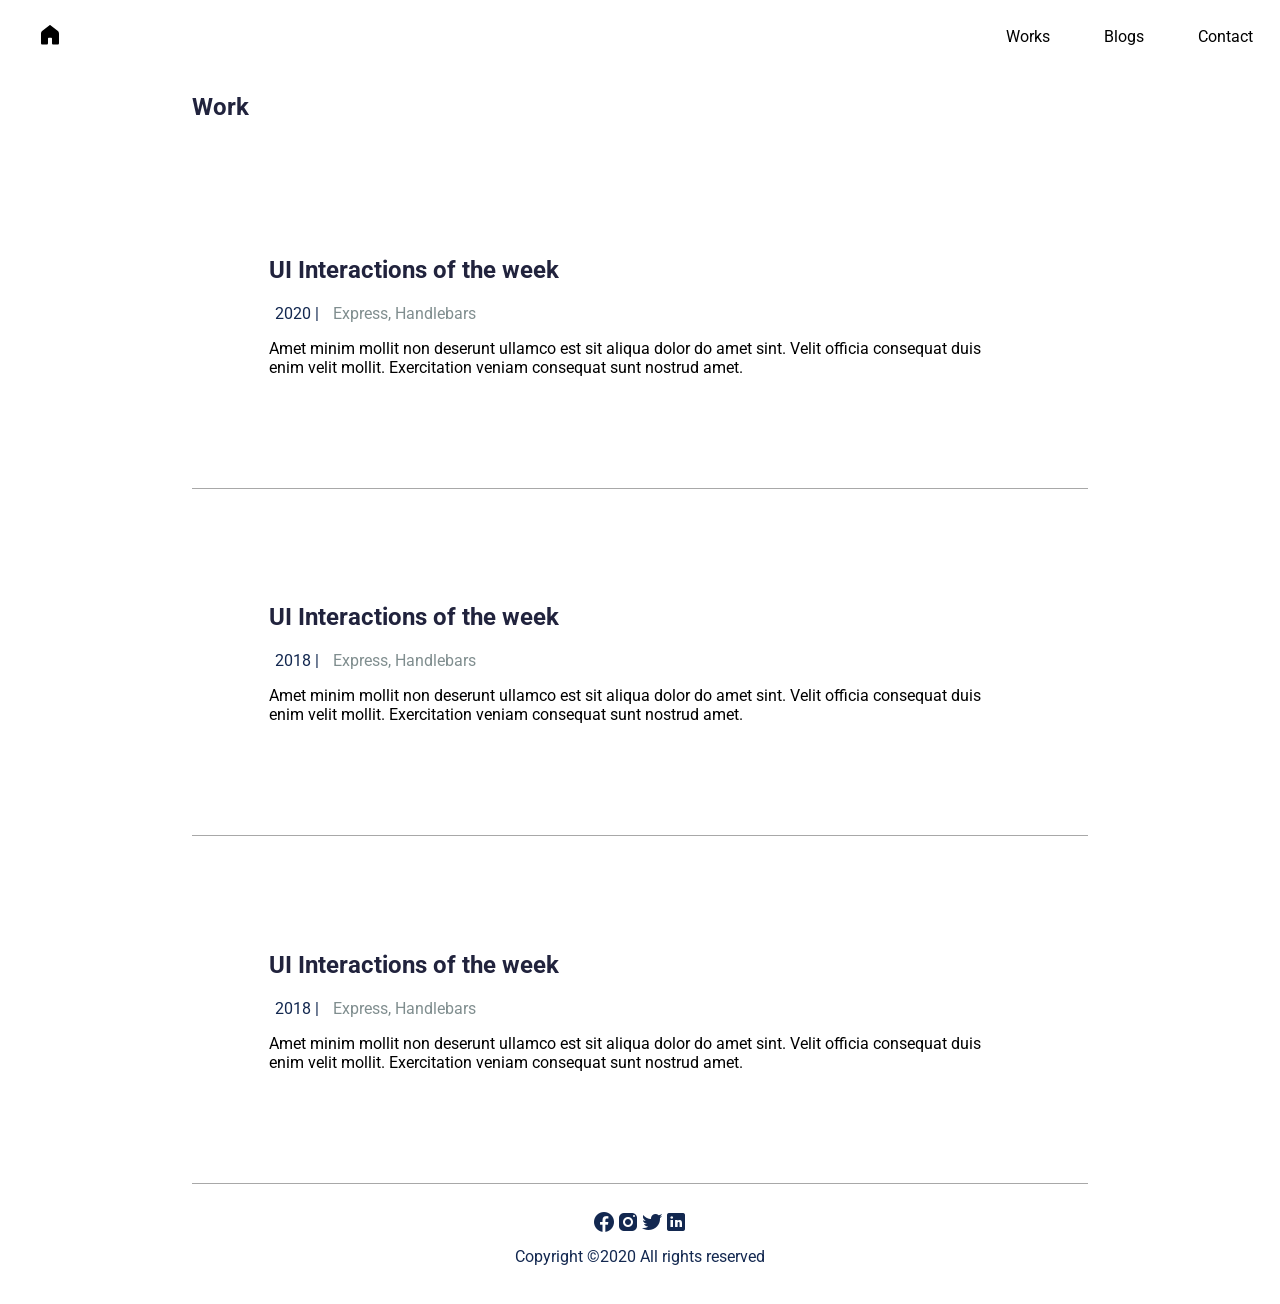
==== blogs.html @ 9afa672a "feat: first responsive sections at home page" ====
<!doctype html>
<html lang="en">
    <head>
        <meta charset="UTF-8" />
        <meta name="viewport" content="width=device-width, initial-scale=1.0" />
        <link rel="stylesheet" href="styles.css" />
        <link rel="preconnect" href="https://fonts.googleapis.com" />
        <link rel="preconnect" href="https://fonts.gstatic.com" crossorigin />
        <link
            href="https://fonts.googleapis.com/css2?family=Roboto:wght@400;500;700&display=swap"
            rel="stylesheet"
        />
        <title>John - Designer</title>
    </head>
    <body>
        <header>
            <a href="./index.html" class="home-icon">
                <img src="./img/logos/home.svg" alt="home" />
            </a>
            <nav>
                <ul>
                    <li>
                        <a href="./works.html">Works</a>
                    </li>
                    <li>
                        <a href="./blogs.html">Blogs</a>
                    </li>
                    <li>
                        <a href="#contact">Contact</a>
                    </li>
                </ul>
            </nav>
        </header>

        <section id="featured-works">
            <div class="section-headers">
                <h1>Work</h1>
            </div>
            <div class="blog-content-summary">
                <div class="content-summary-content">
                    <h1>UI Interactions of the week</h1>
                    <div class="content-summary-labels">
                        <span class="year">2020 |</span>
                        <span class="work-type">Express, Handlebars</span>
                    </div>
                    <p>
                        Amet minim mollit non deserunt ullamco est sit aliqua
                        dolor do amet sint. Velit officia consequat duis enim
                        velit mollit. Exercitation veniam consequat sunt nostrud
                        amet.
                    </p>
                </div>
            </div>
            <div class="blog-content-summary">
                <div class="content-summary-content">
                    <h1>UI Interactions of the week</h1>
                    <div class="content-summary-labels">
                        <span class="year">2018 |</span>
                        <span class="work-type">Express, Handlebars</span>
                    </div>
                    <p>
                        Amet minim mollit non deserunt ullamco est sit aliqua
                        dolor do amet sint. Velit officia consequat duis enim
                        velit mollit. Exercitation veniam consequat sunt nostrud
                        amet.
                    </p>
                </div>
            </div>
            <div class="blog-content-summary">
                <div class="content-summary-content">
                    <h1>UI Interactions of the week</h1>
                    <div class="content-summary-labels">
                        <span class="year">2018 |</span>
                        <span class="work-type">Express, Handlebars</span>
                    </div>
                    <p>
                        Amet minim mollit non deserunt ullamco est sit aliqua
                        dolor do amet sint. Velit officia consequat duis enim
                        velit mollit. Exercitation veniam consequat sunt nostrud
                        amet.
                    </p>
                </div>
            </div>
        </section>
        <footer>
            <div class="logos">
                <img src="img/logos/facebook.png" alt="facebook" />
                <img src="img/logos/instagram.png" alt="instagram" />
                <img src="img/logos/twitter.png" alt="twitter" />
                <img src="img/logos/linkedin.png" alt="linkedin" />
            </div>
            <span>Copyright ©2020 All rights reserved</span>
        </footer>
    </body>
</html>
---- styles.css ----
@import url("https://fonts.googleapis.com/css2?family=Roboto:wght@400;500;700&display=swap");

body {
    font-family: "Roboto", sans-serif;
    margin: 0;
}

h1 {
    color: #21233d;
}

h2 {
    color: #21233d;
}

header {
    display: flex;
    justify-content: space-between;
    align-items: center;
    height: max-content;
    padding-left: 3vw;
}

#landing {
    text-align: left;
    padding-left: 15vw;
    padding-right: 15vw;
    display: flex;
    align-items: center;
    height: calc(100vh - 8vh);
}

nav {
    height: 100%;

    ul {
        display: flex;
        justify-content: flex-end;
        list-style: none;
        margin: 0vw;
    }

    ul li {
        padding: 3vh;
    }
}

a {
    text-decoration: none;
    color: black;
}

a:hover {
    color: #ff6464;
}

a:selected {
    color: #ff6464;
}

.home-icon img {
    width: 24px;
    height: 24px;
}

.home-icon:hover img {
    filter: brightness(0) saturate(100%) invert(48%) sepia(79%) saturate(2476%)
        hue-rotate(336deg) brightness(100%) contrast(101%);
}

#landing-title-and-photo {
    display: flex;
    justify-content: space-around;

    #landing-title-subtitle {
        display: flex;
        flex-direction: column;
        width: 50%;
    }

    a {
        padding: 8px;
        border-radius: 7px;
        background-color: #ff6464;
        width: max-content;
        color: white;
    }
}

.circle-img {
    width: 280px;
    height: 280px;
    object-fit: cover;
    border-radius: 50%;
    align-self: center;
    box-shadow: -6px 10px 1px 2px #b6e5f07c;
}

.section-headers {
    display: flex;
    align-items: center;
    justify-content: space-between;
}

#recent-posts {
    padding-left: 15vw;
    padding-right: 15vw;
    background-color: #edf6f9;
    display: flex;
    flex-direction: column;

    a {
        color: #00a8cc;
    }

    #cards {
        display: flex;
    }
}

.post-card {
    background-color: white;
    padding: 3vw;
    margin: 1vw;
    border-radius: 10px;
}

#featured-works {
    padding-left: 15vw;
    padding-right: 15vw;
    display: flex;
    flex-direction: column;
}

.content-summary {
    display: flex;
    align-items: center;
    border-bottom: 1px solid rgb(168, 168, 168);
    padding: 3vw;
    height: 30vh;

    img {
        width: 20%;
        height: 80%;
        border-radius: 5px;
        object-fit: cover;
    }
    .content-summary-content {
        padding: 3vw;
        flex: 1;
        display: flex;
        flex-direction: column;

        .year {
            background-color: #132850;
            color: white;
            padding: 6px;
            border-radius: 20px;
        }

        .work-type {
            padding: 4px;
            color: rgb(128, 142, 143);
        }
    }
}

.blog-content-summary {
    display: flex;
    align-items: center;
    border-bottom: 1px solid rgb(168, 168, 168);
    padding: 3vw;
    height: 30vh;

    img {
        width: 20%;
        height: 80%;
        border-radius: 5px;
        object-fit: cover;
    }
    .content-summary-content {
        padding: 3vw;
        flex: 1;
        display: flex;
        flex-direction: column;

        .year {
            color: #132850;
            padding: 6px;
            border-radius: 20px;
        }

        .work-type {
            padding: 4px;
            color: rgb(128, 142, 143);
        }
    }
}

footer {
    display: flex;
    flex-direction: column;
    align-items: center;
    padding: 2vw;
    color: #132850;

    .logos {
        display: flex;
    }

    span {
        padding: 1vw;
        color: #132850;
    }
}

@media (orientation: portrait) {
    #landing {
        text-align: left;
        padding-left: 15vw;
        padding-right: 15vw;
        display: flex;
        align-items: center;
        flex-direction: column-reverse;
        height: calc(100vh - 8vh);
    }

    nav {
        height: 100%;

        ul {
            display: flex;
            justify-content: flex-end;
            list-style: none;
            margin: 0vw;
        }

        ul li {
            padding: 3vh;
        }
    }

    #landing-title-and-photo {
        display: flex;
        flex-direction: column-reverse;
        justify-content: space-around;

        #landing-title-subtitle {
            display: flex;
            flex-direction: column;
            width: 100%;
        }

        a {
            padding: 8px;
            border-radius: 7px;
            background-color: #ff6464;
            width: max-content;
            color: white;
        }
    }

    #cards {
        display: flex;
        flex-direction: column;
    }

    .content-summary {
        display: flex;
        align-items: center;
        border-bottom: 1px solid rgb(168, 168, 168);
        padding: 3vw;
        flex-direction: column;

        img {
            width: 20%;
            height: 80%;
            border-radius: 5px;
            object-fit: cover;
        }
        .content-summary-content {
            padding: 3vw;
            flex: 1;
            display: flex;
            flex-direction: column;

            .year {
                background-color: #132850;
                color: white;
                padding: 6px;
                border-radius: 20px;
            }

            .work-type {
                padding: 4px;
                color: rgb(128, 142, 143);
            }
        }
    }

    .blog-content-summary {
        display: flex;
        align-items: center;
        border-bottom: 1px solid rgb(168, 168, 168);
        padding: 3vw;
        flex-direction: column;

        img {
            width: 20%;
            height: 80%;
            border-radius: 5px;
            object-fit: cover;
        }
    }
}
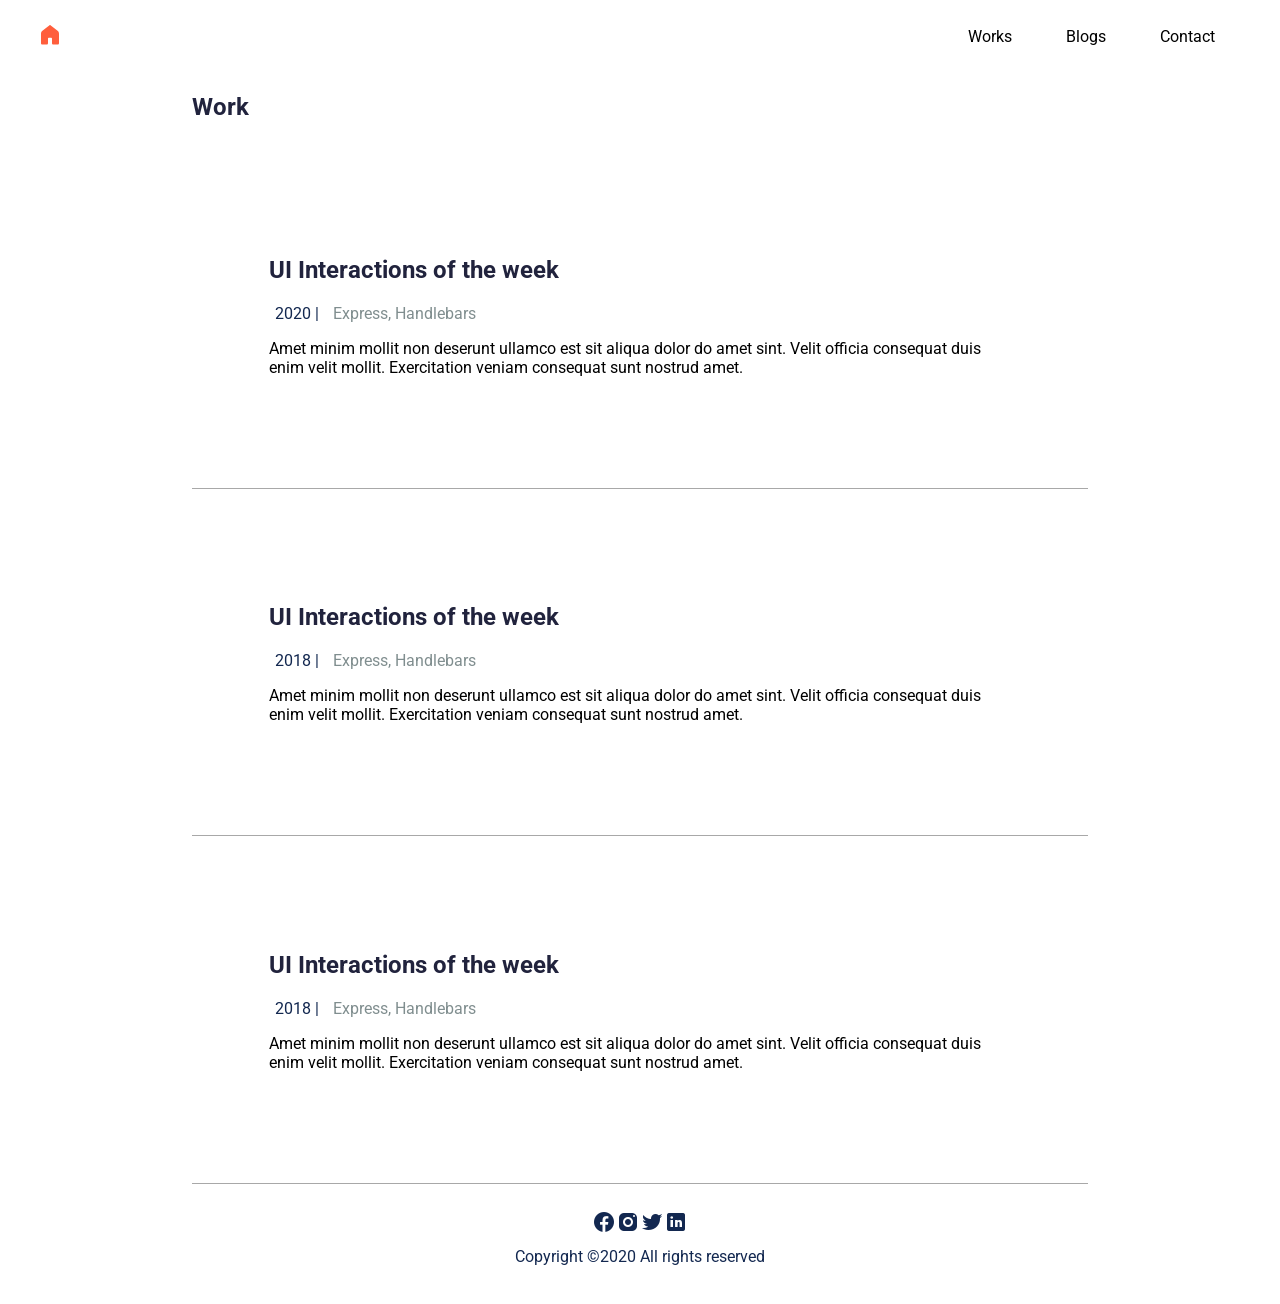
==== commit 76986d22: "feat: responsive navbar" ====
--- a/blogs.html
+++ b/blogs.html
@@ -10,14 +10,25 @@
             href="https://fonts.googleapis.com/css2?family=Roboto:wght@400;500;700&display=swap"
             rel="stylesheet"
         />
+        <script src="index.js"></script>
         <title>John - Designer</title>
     </head>
     <body>
-        <header>
+        <header class="site-header">
             <a href="./index.html" class="home-icon">
-                <img src="./img/logos/home.svg" alt="home" />
+                <img src="./img/logos/home.svg" alt="home" class="active"/>
             </a>
-            <nav>
+            <button
+                class="nav-toggle"
+                aria-expanded="false"
+                aria-controls="primary-nav"
+            >
+                <span class="sr-only">Menu</span>
+                <span class="bar"></span>
+                <span class="bar"></span>
+                <span class="bar"></span>
+            </button>
+            <nav id="primary-nav" class="site-nav">
                 <ul>
                     <li>
                         <a href="./works.html">Works</a>
--- a/styles.css
+++ b/styles.css
@@ -19,6 +19,35 @@
     align-items: center;
     height: max-content;
     padding-left: 3vw;
+    padding-right: 3vw;
+}
+
+.nav-toggle {
+    display: none;
+    background: transparent;
+    border: 0;
+    cursor: pointer;
+    padding: 1rem;
+}
+
+.nav-toggle .bar {
+    display: block;
+    width: 24px;
+    height: 2px;
+    margin: 4px 0;
+    background: #21233d;
+}
+
+.sr-only {
+    position: absolute;
+    width: 1px;
+    height: 1px;
+    padding: 0;
+    margin: -1px;
+    overflow: hidden;
+    clip: rect(0, 0, 0, 0);
+    white-space: nowrap;
+    border: 0;
 }
 
 #landing {
@@ -50,11 +79,11 @@
     color: black;
 }
 
+a.active {
+    color: #ff6464;
+}
+
 a:hover {
-    color: #ff6464;
-}
-
-a:selected {
     color: #ff6464;
 }
 
@@ -64,6 +93,11 @@
 }
 
 .home-icon:hover img {
+    filter: brightness(0) saturate(100%) invert(48%) sepia(79%) saturate(2476%)
+        hue-rotate(336deg) brightness(100%) contrast(101%);
+}
+
+.home-icon img.active {
     filter: brightness(0) saturate(100%) invert(48%) sepia(79%) saturate(2476%)
         hue-rotate(336deg) brightness(100%) contrast(101%);
 }
@@ -108,6 +142,7 @@
     background-color: #edf6f9;
     display: flex;
     flex-direction: column;
+    padding-bottom: 7vh;
 
     a {
         color: #00a8cc;
@@ -140,11 +175,12 @@
     height: 30vh;
 
     img {
-        width: 20%;
-        height: 80%;
+        width: 25vh;
+        height: 20vh;
         border-radius: 5px;
         object-fit: cover;
     }
+
     .content-summary-content {
         padding: 3vw;
         flex: 1;
@@ -174,7 +210,7 @@
 
     img {
         width: 20%;
-        height: 80%;
+        height: 50%;
         border-radius: 5px;
         object-fit: cover;
     }
@@ -215,35 +251,46 @@
 }
 
 @media (orientation: portrait) {
+    .nav-toggle {
+        display: block;
+    }
+    header {
+        position: relative;
+    }
+    nav {
+        position: absolute;
+        top: 100%;
+        left: 0;
+        right: 0;
+        background: white;
+        display: none;
+
+        ul {
+            flex-direction: column;
+            align-items: center;
+            padding: 1vh 0;
+            background-color: white;
+        }
+
+        ul li {
+            padding: 2vh;
+        }
+    }
+
+    header.nav-open nav {
+        display: block;
+    }
+
     #landing {
-        text-align: left;
-        padding-left: 15vw;
-        padding-right: 15vw;
-        display: flex;
-        align-items: center;
+        display: flex;
         flex-direction: column-reverse;
-        height: calc(100vh - 8vh);
-    }
-
-    nav {
-        height: 100%;
-
-        ul {
-            display: flex;
-            justify-content: flex-end;
-            list-style: none;
-            margin: 0vw;
-        }
-
-        ul li {
-            padding: 3vh;
-        }
+        justify-content: center;
+        text-align: center;
     }
 
     #landing-title-and-photo {
         display: flex;
         flex-direction: column-reverse;
-        justify-content: space-around;
 
         #landing-title-subtitle {
             display: flex;
@@ -252,11 +299,7 @@
         }
 
         a {
-            padding: 8px;
-            border-radius: 7px;
-            background-color: #ff6464;
-            width: max-content;
-            color: white;
+            align-self: center;
         }
     }
 
@@ -266,50 +309,33 @@
     }
 
     .content-summary {
-        display: flex;
         align-items: center;
-        border-bottom: 1px solid rgb(168, 168, 168);
-        padding: 3vw;
-        flex-direction: column;
+        flex-direction: column;
+        height: max-content;
+        padding-top: 10vw;
 
         img {
-            width: 20%;
+            width: 25vh;
+            height: 20vh;
+            border-radius: 5px;
+            object-fit: cover;
+        }
+
+        .content-summary-content {
+            flex-direction: column;
+        }
+    }
+
+    .blog-content-summary {
+        align-items: center;
+        flex-direction: column;
+        height: max-content;
+
+        img {
+            width: 80%;
             height: 80%;
             border-radius: 5px;
             object-fit: cover;
         }
-        .content-summary-content {
-            padding: 3vw;
-            flex: 1;
-            display: flex;
-            flex-direction: column;
-
-            .year {
-                background-color: #132850;
-                color: white;
-                padding: 6px;
-                border-radius: 20px;
-            }
-
-            .work-type {
-                padding: 4px;
-                color: rgb(128, 142, 143);
-            }
-        }
-    }
-
-    .blog-content-summary {
-        display: flex;
-        align-items: center;
-        border-bottom: 1px solid rgb(168, 168, 168);
-        padding: 3vw;
-        flex-direction: column;
-
-        img {
-            width: 20%;
-            height: 80%;
-            border-radius: 5px;
-            object-fit: cover;
-        }
-    }
-}
+    }
+}
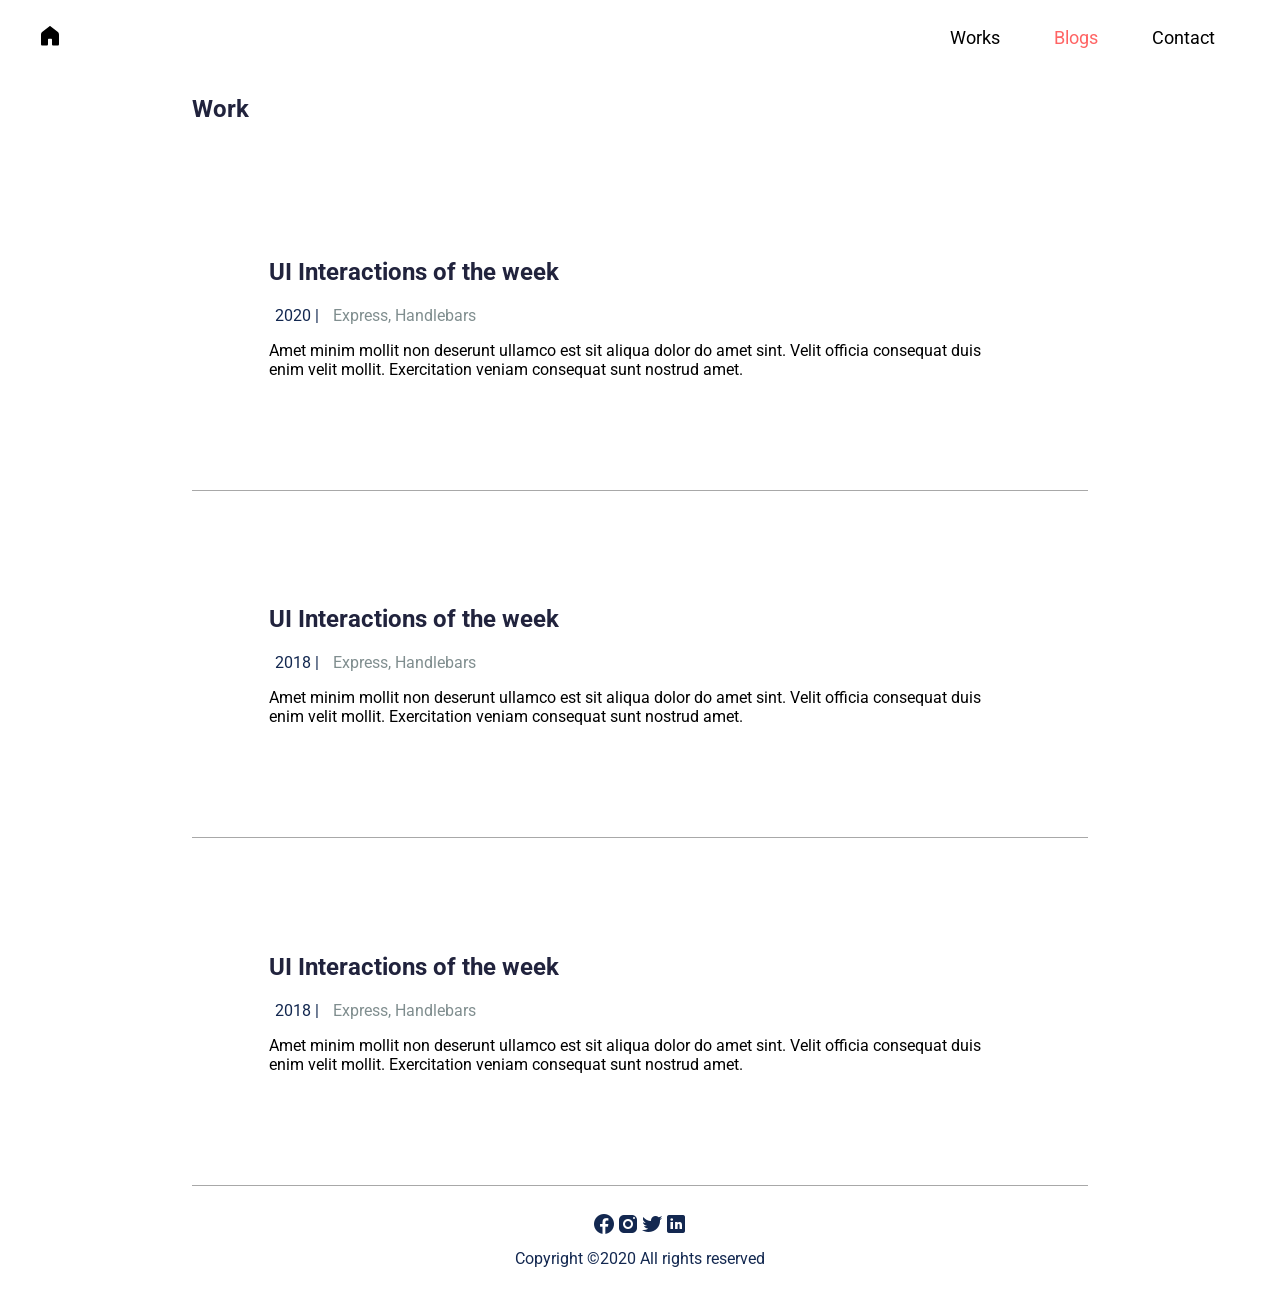
==== commit 5d2ccaff: "fix: fixed active classes at navbar for button highlighting" ====
--- a/blogs.html
+++ b/blogs.html
@@ -16,7 +16,7 @@
     <body>
         <header class="site-header">
             <a href="./index.html" class="home-icon">
-                <img src="./img/logos/home.svg" alt="home" class="active"/>
+                <img src="./img/logos/home.svg" alt="home"/>
             </a>
             <button
                 class="nav-toggle"
@@ -34,7 +34,7 @@
                         <a href="./works.html">Works</a>
                     </li>
                     <li>
-                        <a href="./blogs.html">Blogs</a>
+                        <a href="./blogs.html" class="active">Blogs</a>
                     </li>
                     <li>
                         <a href="#contact">Contact</a>
--- a/styles.css
+++ b/styles.css
@@ -57,6 +57,10 @@
     display: flex;
     align-items: center;
     height: calc(100vh - 8vh);
+
+    p {
+        font-size: large;
+    }
 }
 
 nav {
@@ -77,6 +81,7 @@
 a {
     text-decoration: none;
     color: black;
+    font-size: large;
 }
 
 a.active {
@@ -114,7 +119,7 @@
 
     a {
         padding: 8px;
-        border-radius: 7px;
+        border-radius: 5px;
         background-color: #ff6464;
         width: max-content;
         color: white;
@@ -158,6 +163,9 @@
     padding: 3vw;
     margin: 1vw;
     border-radius: 10px;
+    span {
+        font-size: 0.9rem;
+    }
 }
 
 #featured-works {
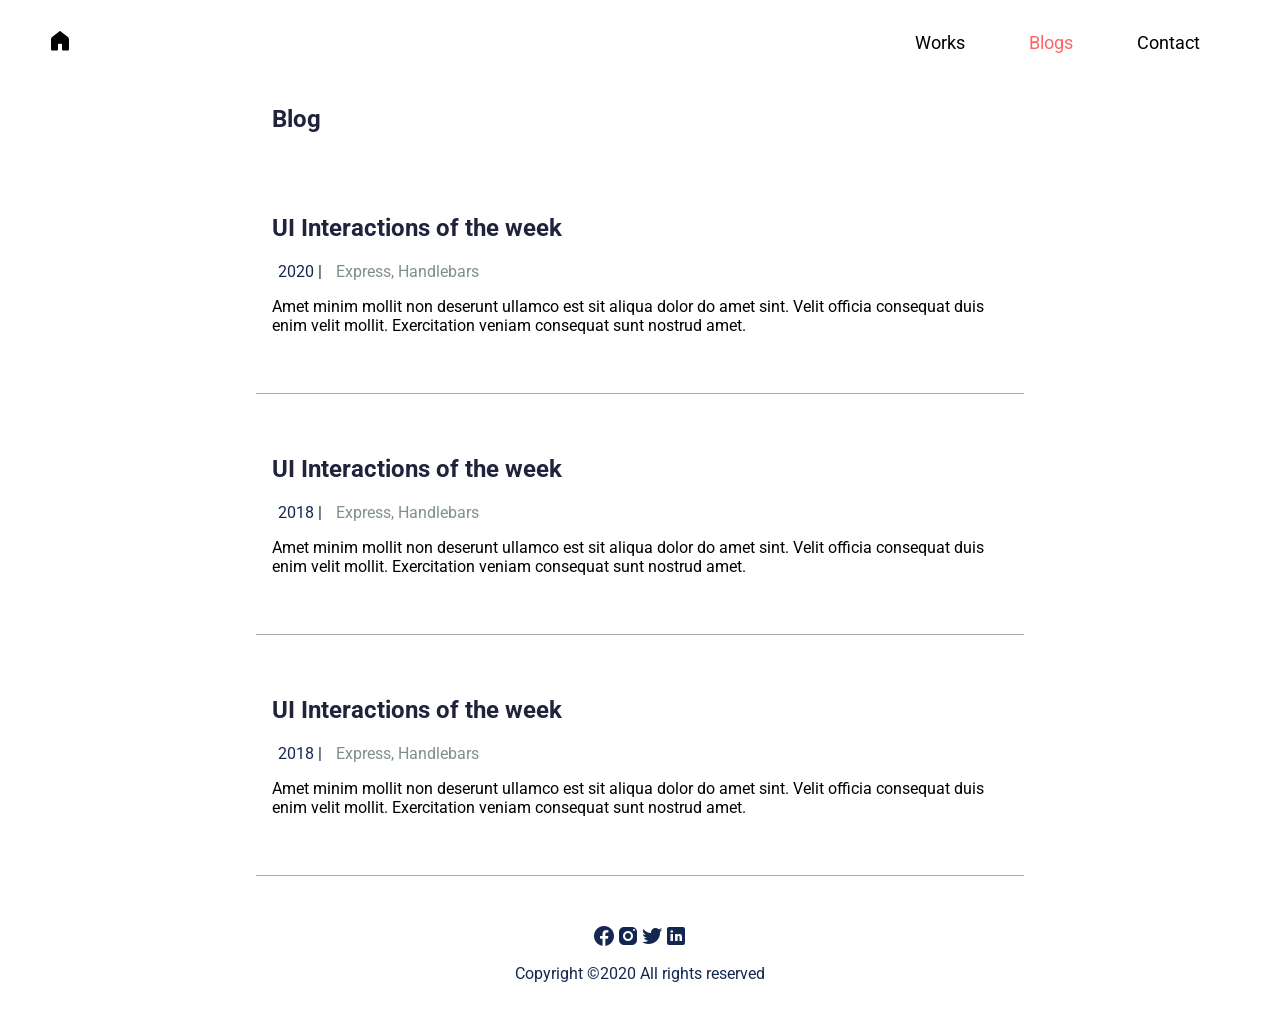
==== commit 3794c4bd: "fix: fixed semantics and syntax for browser compatibility" ====
--- a/blogs.html
+++ b/blogs.html
@@ -45,12 +45,12 @@
 
         <section id="featured-works">
             <div class="section-headers">
-                <h1>Work</h1>
+                <h1>Blog</h1>
             </div>
             <div class="blog-content-summary">
-                <div class="content-summary-content">
-                    <h1>UI Interactions of the week</h1>
-                    <div class="content-summary-labels">
+                <div class="blog-content-summary-content">
+                    <h2>UI Interactions of the week</h2>
+                    <div class="blog-content-summary-labels">
                         <span class="year">2020 |</span>
                         <span class="work-type">Express, Handlebars</span>
                     </div>
@@ -63,9 +63,9 @@
                 </div>
             </div>
             <div class="blog-content-summary">
-                <div class="content-summary-content">
-                    <h1>UI Interactions of the week</h1>
-                    <div class="content-summary-labels">
+                <div class="blog-content-summary-content">
+                    <h2>UI Interactions of the week</h2>
+                    <div class="blog-content-summary-labels">
                         <span class="year">2018 |</span>
                         <span class="work-type">Express, Handlebars</span>
                     </div>
@@ -78,9 +78,9 @@
                 </div>
             </div>
             <div class="blog-content-summary">
-                <div class="content-summary-content">
-                    <h1>UI Interactions of the week</h1>
-                    <div class="content-summary-labels">
+                <div class="blog-content-summary-content">
+                    <h2>UI Interactions of the week</h2>
+                    <div class="blog-content-summary-labels">
                         <span class="year">2018 |</span>
                         <span class="work-type">Express, Handlebars</span>
                     </div>
--- a/styles.css
+++ b/styles.css
@@ -13,13 +13,22 @@
     color: #21233d;
 }
 
+section {
+    padding-left: 20vw;
+    padding-right: 20vw;
+    display: flex;
+    flex-direction: column;
+    justify-content: center;
+    padding-bottom: 1rem;
+}
+
 header {
     display: flex;
     justify-content: space-between;
     align-items: center;
     height: max-content;
-    padding-left: 3vw;
-    padding-right: 3vw;
+    padding-left: 3rem;
+    padding-right: 3rem;
 }
 
 .nav-toggle {
@@ -40,42 +49,39 @@
 
 .sr-only {
     position: absolute;
-    width: 1px;
-    height: 1px;
+    width: 1rem;
+    height: 1rem;
     padding: 0;
-    margin: -1px;
+    margin: -1rem;
     overflow: hidden;
     clip: rect(0, 0, 0, 0);
     white-space: nowrap;
     border: 0;
 }
 
-#landing {
+.hero {
     text-align: left;
-    padding-left: 15vw;
-    padding-right: 15vw;
-    display: flex;
-    align-items: center;
-    height: calc(100vh - 8vh);
-
-    p {
-        font-size: large;
-    }
+    height: calc(100vh - 6rem);
+}
+
+.hero p {
+    font-size: large;
+    margin-top: 0rem;
 }
 
 nav {
     height: 100%;
-
-    ul {
-        display: flex;
-        justify-content: flex-end;
-        list-style: none;
-        margin: 0vw;
-    }
-
-    ul li {
-        padding: 3vh;
-    }
+}
+
+nav ul {
+    display: flex;
+    justify-content: flex-end;
+    list-style: none;
+    margin: 0rem;
+}
+
+nav ul li {
+    padding: 2rem;
 }
 
 a {
@@ -107,23 +113,23 @@
         hue-rotate(336deg) brightness(100%) contrast(101%);
 }
 
-#landing-title-and-photo {
+.hero-title-and-photo {
     display: flex;
     justify-content: space-around;
-
-    #landing-title-subtitle {
-        display: flex;
-        flex-direction: column;
-        width: 50%;
-    }
-
-    a {
-        padding: 8px;
-        border-radius: 5px;
-        background-color: #ff6464;
-        width: max-content;
-        color: white;
-    }
+}
+
+.hero-title-and-photo a {
+    padding: 0.8rem;
+    border-radius: 5px;
+    background-color: #ff6464;
+    width: max-content;
+    color: white;
+}
+
+.hero-title-subtitle {
+    display: flex;
+    flex-direction: column;
+    width: 50%;
 }
 
 .circle-img {
@@ -139,132 +145,137 @@
     display: flex;
     align-items: center;
     justify-content: space-between;
-}
-
-#recent-posts {
-    padding-left: 15vw;
-    padding-right: 15vw;
+    margin: 0rem 1rem;
+}
+
+.section-headers a {
+    color: #00a8cc;
+    font-size: 0.98rem;
+}
+
+.section-headers h2 {
+    font-size: 1.2rem;
+    font-weight: 300;
+}
+
+.background-secondary {
     background-color: #edf6f9;
-    display: flex;
-    flex-direction: column;
-    padding-bottom: 7vh;
-
-    a {
-        color: #00a8cc;
-    }
-
-    #cards {
-        display: flex;
-    }
+}
+
+.card-group {
+    display: flex;
 }
 
 .post-card {
     background-color: white;
-    padding: 3vw;
-    margin: 1vw;
-    border-radius: 10px;
+    padding: 0rem 1rem;
+    margin: 1rem;
+    border-radius: 7px;
     span {
         font-size: 0.9rem;
     }
 }
 
-#featured-works {
-    padding-left: 15vw;
-    padding-right: 15vw;
-    display: flex;
-    flex-direction: column;
-}
-
 .content-summary {
     display: flex;
     align-items: center;
     border-bottom: 1px solid rgb(168, 168, 168);
-    padding: 3vw;
-    height: 30vh;
+    padding: 0rem 1rem;
+    height: 25rem;
 
     img {
-        width: 25vh;
-        height: 20vh;
+        width: 20rem;
+        height: 15rem;
         border-radius: 5px;
         object-fit: cover;
     }
-
-    .content-summary-content {
-        padding: 3vw;
-        flex: 1;
-        display: flex;
-        flex-direction: column;
-
-        .year {
-            background-color: #132850;
-            color: white;
-            padding: 6px;
-            border-radius: 20px;
-        }
-
-        .work-type {
-            padding: 4px;
-            color: rgb(128, 142, 143);
-        }
-    }
+}
+
+.content-summary-content {
+    flex: 1;
+    display: flex;
+    flex-direction: column;
+    padding: 0rem 1rem;
+}
+
+.content-summary-content .year {
+    background-color: #132850;
+    color: white;
+    font-weight: 700;
+    padding: 0.35rem;
+    border-radius: 14px;
+}
+
+.content-summary-content .work-type {
+    padding: 0.35rem;
+    color: rgb(128, 142, 143);
 }
 
 .blog-content-summary {
     display: flex;
     align-items: center;
     border-bottom: 1px solid rgb(168, 168, 168);
-    padding: 3vw;
-    height: 30vh;
-
-    img {
-        width: 20%;
-        height: 50%;
-        border-radius: 5px;
-        object-fit: cover;
-    }
-    .content-summary-content {
-        padding: 3vw;
-        flex: 1;
-        display: flex;
-        flex-direction: column;
-
-        .year {
-            color: #132850;
-            padding: 6px;
-            border-radius: 20px;
-        }
-
-        .work-type {
-            padding: 4px;
-            color: rgb(128, 142, 143);
-        }
-    }
+    padding: 0rem 1rem;
+    height: 15rem;
+}
+
+.blog-content-summary img {
+    width: 20%;
+    height: 50%;
+    border-radius: 5px;
+    object-fit: cover;
+}
+
+.blog-content-summary .blog-content-summary-content {
+    padding: 1rem 0rem;
+    flex: 1;
+    display: flex;
+    flex-direction: column;
+}
+
+.blog-content-summary .blog-content-summary-content .year {
+    color: #132850;
+    padding: 6px;
+    border-radius: 20px;
+}
+
+.blog-content-summary .blog-content-summary-content .work-type {
+    padding: 4px;
+    color: rgb(128, 142, 143);
 }
 
 footer {
     display: flex;
     flex-direction: column;
     align-items: center;
-    padding: 2vw;
+    padding: 2rem;
     color: #132850;
-
-    .logos {
-        display: flex;
-    }
-
-    span {
-        padding: 1vw;
-        color: #132850;
-    }
+}
+
+footer .logos {
+    display: flex;
+}
+
+footer span {
+    padding: 1rem;
+    color: #132850;
 }
 
 @media (orientation: portrait) {
     .nav-toggle {
         display: block;
     }
+
     header {
         position: relative;
-    }
+        height: calc(100vh - 46rem);
+    }
+
+    section {
+        padding-left: 12vw;
+        padding-right: 12vw;
+    }
+
     nav {
         position: absolute;
         top: 100%;
@@ -272,46 +283,46 @@
         right: 0;
         background: white;
         display: none;
-
-        ul {
-            flex-direction: column;
-            align-items: center;
-            padding: 1vh 0;
-            background-color: white;
-        }
-
-        ul li {
-            padding: 2vh;
-        }
+    }
+
+    nav ul {
+        flex-direction: column;
+        align-items: center;
+        padding: 1vh 0;
+        background-color: white;
+    }
+
+    nav ul li {
+        padding: 2vh;
     }
 
     header.nav-open nav {
         display: block;
     }
 
-    #landing {
+    .hero {
         display: flex;
         flex-direction: column-reverse;
         justify-content: center;
         text-align: center;
     }
 
-    #landing-title-and-photo {
+    .hero-title-and-photo {
         display: flex;
         flex-direction: column-reverse;
-
-        #landing-title-subtitle {
-            display: flex;
-            flex-direction: column;
-            width: 100%;
-        }
-
-        a {
-            align-self: center;
-        }
-    }
-
-    #cards {
+    }
+
+    .hero-title-and-photo .hero-title-subtitle {
+        display: flex;
+        flex-direction: column;
+        width: 100%;
+    }
+
+    .hero-title-and-photo a {
+        align-self: center;
+    }
+
+    .card-group {
         display: flex;
         flex-direction: column;
     }
@@ -321,29 +332,29 @@
         flex-direction: column;
         height: max-content;
         padding-top: 10vw;
-
-        img {
-            width: 25vh;
-            height: 20vh;
-            border-radius: 5px;
-            object-fit: cover;
-        }
-
-        .content-summary-content {
-            flex-direction: column;
-        }
+    }
+
+    .content-summary img {
+        width: 25vh;
+        height: 20vh;
+        border-radius: 5px;
+        object-fit: cover;
+    }
+
+    .content-summary .content-summary-content {
+        flex-direction: column;
     }
 
     .blog-content-summary {
         align-items: center;
         flex-direction: column;
         height: max-content;
-
-        img {
-            width: 80%;
-            height: 80%;
-            border-radius: 5px;
-            object-fit: cover;
-        }
-    }
-}
+    }
+
+    .blog-content-summary img {
+        width: 80%;
+        height: 80%;
+        border-radius: 5px;
+        object-fit: cover;
+    }
+}
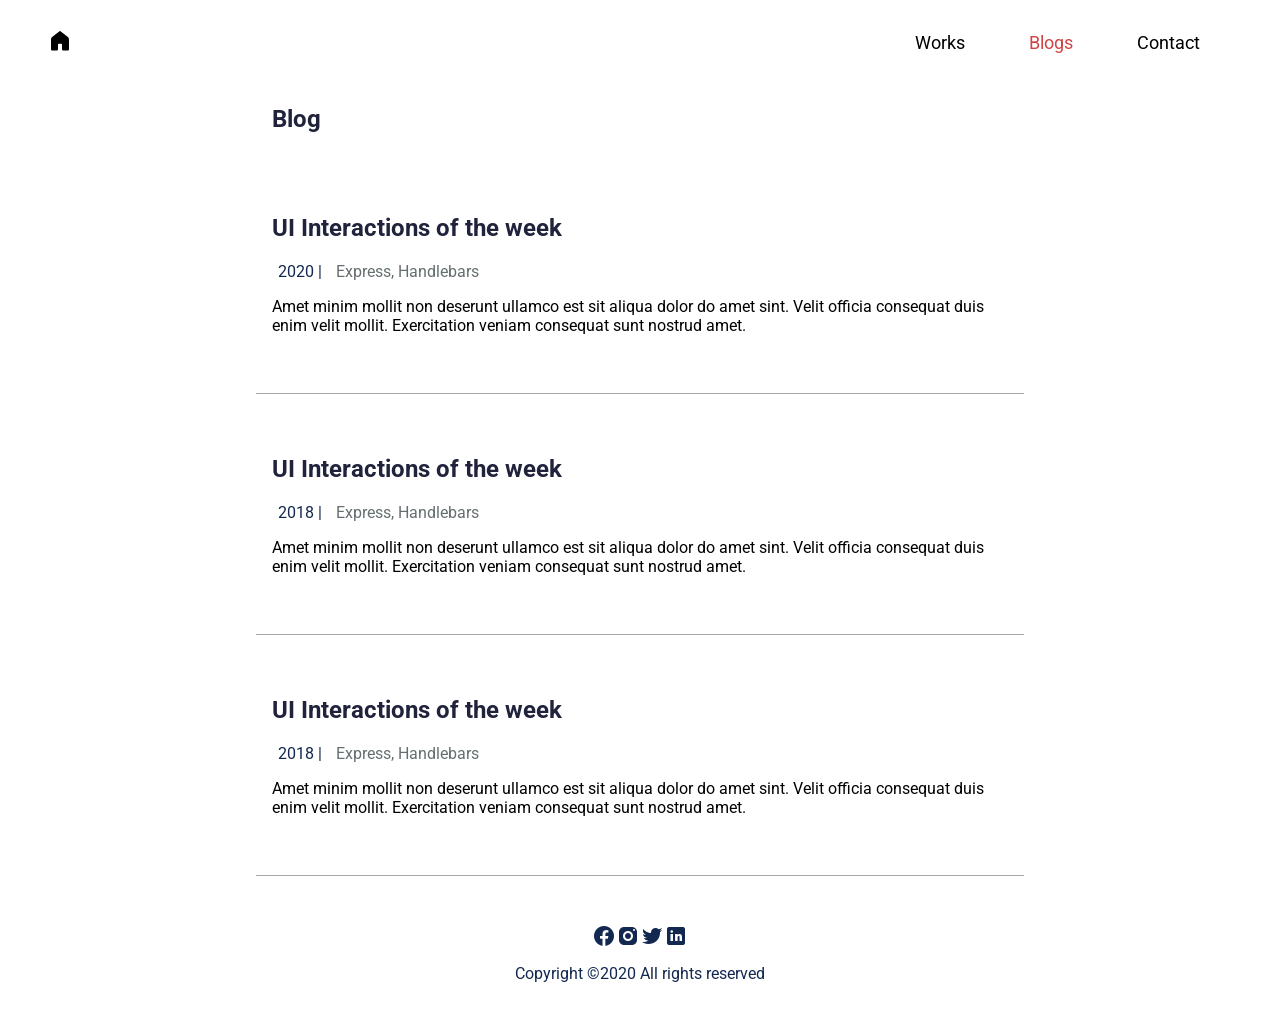
==== commit b12635a4: "fix: added article tag to blog entries for semantics" ====
--- a/blogs.html
+++ b/blogs.html
@@ -47,7 +47,7 @@
             <div class="section-headers">
                 <h1>Blog</h1>
             </div>
-            <div class="blog-content-summary">
+            <article class="blog-content-summary">
                 <div class="blog-content-summary-content">
                     <h2>UI Interactions of the week</h2>
                     <div class="blog-content-summary-labels">
@@ -61,8 +61,8 @@
                         amet.
                     </p>
                 </div>
-            </div>
-            <div class="blog-content-summary">
+            </article>
+            <article class="blog-content-summary">
                 <div class="blog-content-summary-content">
                     <h2>UI Interactions of the week</h2>
                     <div class="blog-content-summary-labels">
@@ -76,8 +76,8 @@
                         amet.
                     </p>
                 </div>
-            </div>
-            <div class="blog-content-summary">
+            </article>
+            <article class="blog-content-summary">
                 <div class="blog-content-summary-content">
                     <h2>UI Interactions of the week</h2>
                     <div class="blog-content-summary-labels">
@@ -91,7 +91,7 @@
                         amet.
                     </p>
                 </div>
-            </div>
+            </article>
         </section>
         <footer>
             <div class="logos">
--- a/styles.css
+++ b/styles.css
@@ -91,11 +91,11 @@
 }
 
 a.active {
-    color: #ff6464;
+    color: #cf4545;
 }
 
 a:hover {
-    color: #ff6464;
+    color: #cf4545;
 }
 
 .home-icon img {
@@ -103,6 +103,11 @@
     height: 24px;
 }
 
+.home-icon:focus-visible {
+    outline-offset: 4px;
+    border-radius: 4px;
+}
+
 .home-icon:hover img {
     filter: brightness(0) saturate(100%) invert(48%) sepia(79%) saturate(2476%)
         hue-rotate(336deg) brightness(100%) contrast(101%);
@@ -121,9 +126,9 @@
 .hero-title-and-photo a {
     padding: 0.8rem;
     border-radius: 5px;
-    background-color: #ff6464;
+    background-color: #cf4545;
     width: max-content;
-    color: white;
+    color: rgb(255, 255, 255);
 }
 
 .hero-title-subtitle {
@@ -149,7 +154,7 @@
 }
 
 .section-headers a {
-    color: #00a8cc;
+    color: #075e74;
     font-size: 0.98rem;
 }
 
@@ -171,9 +176,10 @@
     padding: 0rem 1rem;
     margin: 1rem;
     border-radius: 7px;
-    span {
-        font-size: 0.9rem;
-    }
+}
+
+.post-card span {
+    font-size: 0.9rem;
 }
 
 .content-summary {
@@ -208,7 +214,7 @@
 
 .content-summary-content .work-type {
     padding: 0.35rem;
-    color: rgb(128, 142, 143);
+    color: rgb(101, 111, 112);
 }
 
 .blog-content-summary {
@@ -241,7 +247,7 @@
 
 .blog-content-summary .blog-content-summary-content .work-type {
     padding: 4px;
-    color: rgb(128, 142, 143);
+    color: rgb(101, 111, 112);
 }
 
 footer {
